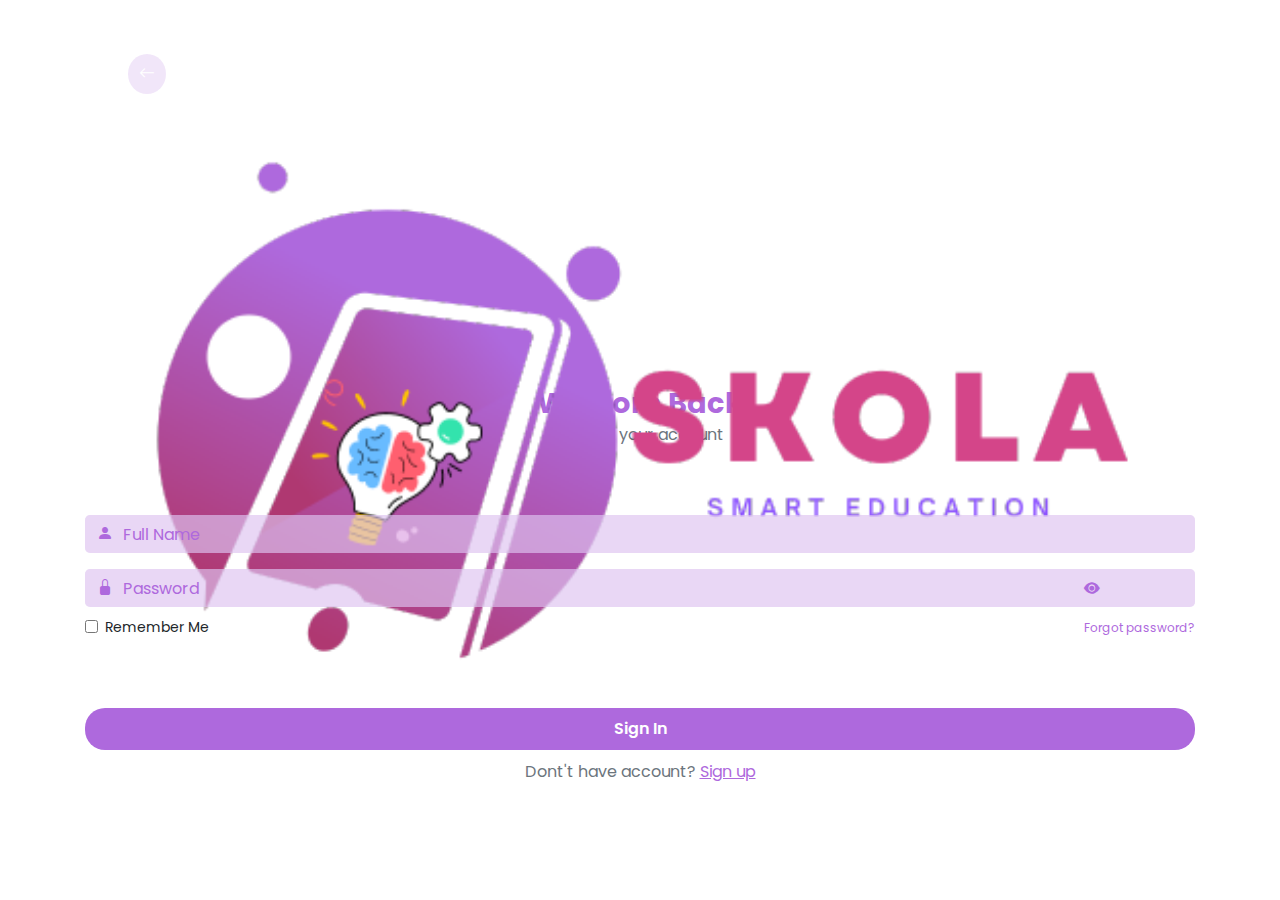
==== school_project/loginOne.html @ 7560820f "Add files via upload" ====
<!DOCTYPE html>
<html lang="en">
<head>
  <meta charset="UTF-8">
  <meta name="viewport" content="width=device-width, initial-scale=1.0">
  <title>school dashboard</title>
  <link href="https://maxcdn.bootstrapcdn.com/bootstrap/4.5.2/css/bootstrap.min.css" rel="stylesheet">
  <link rel="stylesheet" href="https://cdn.jsdelivr.net/npm/bootstrap-icons@1.11.3/font/bootstrap-icons.min.css">
  <script src="https://cdn.jsdelivr.net/particles.js/2.0.0/particles.min.js"></script>
  <!-- google font -->
  <link rel="stylesheet" href="https://fonts.googleapis.com/css2?family=Poppins:wght@400;700&display=swap">


  <link rel="stylesheet" href="css/loginOne.css">
</head>
<body>
    
    <div class="">
        <header class=" position-relative d-flex justify-content-center align-items-center">
            <img src="https://encrypted-tbn0.gstatic.com/images?q=tbn:ANd9GcQtvyQHHF_BSfQR4nwVq5mVfOGevEEZmoqIAt8OyVKp_jjGDoOSpLuvDeEZv3CqUfkuT6I&usqp=CAU" alt="" class="w-100 position-absolute img_bg">
            <a href="#" onclick="history.go(-1);" class="btn backbtn"><i class="bi bi-arrow-left"></i></a>
            <div class="logo_wrapper">
                <img src="images/login/logo1.png" alt="" class="w-100">
            </div>
        </header>
        <div class="container-fluid">
            <div class="container">
            
                <form action="" method="post" class="d-flex justify-content-around flex-column">
                    <div class="welTilte text-center">
                        <h2>Welcom Back</h2>
                        <p class="text-secondary">login to your account</p>
                    </div>
                    <div>
                        <div class="input-group mb-3">
                            <span class="input-group-text"><i class="bi bi-person-fill"></i></span>
                            <input type="text" name="username" class="form-control" placeholder="Full Name" >
                        </div>
                        <div class="input-group mb-2">
                            <span class="input-group-text"><i class="bi bi-lock-fill"></i></span>
                                <input type="password" name="password" class="form-control " placeholder="Password" >
                                <i class="bi bi-eye-fill position-absolute" id="togglePassword"></i>
                        </div>
                        <div class="form-check mb-3 d-flex justify-content-between">
                            <div class="div">
                                <input class="form-check-input" type="checkbox" id="rememberMe">
                                <label class="form-check-label Remember" for="rememberMe">Remember Me</label>
                            </div>
                            <div class="forgot">
                                <a href="">Forgot password?</a>
                            </div>
                        </div>
                    </div>
                    <div class="text-center">
                        <input type="submit" value="Sign In" class="btn w-100">
                        <div class="singUp text-secondary">
                            Dont't have account? <a href="">Sign up</a>
                        </div>
                    </div>
                    
                </form>
            </div>
        </div>
    </div>
    




  <script src="https://kit.fontawesome.com/a076d05399.js"></script>
  <script src="https://code.jquery.com/jquery-3.5.1.slim.min.js"></script>
  <script src="https://cdn.jsdelivr.net/npm/popper.js@1.16.1/dist/umd/popper.min.js"></script>
  <script src="https://maxcdn.bootstrapcdn.com/bootstrap/4.5.2/js/bootstrap.min.js"></script>
  <script src="js/passhide.js"></script>

</body>
</html>
---- school_project/css/loginOne.css ----
:root{
    --primary_Color:#ae69dd;
    /* --primary_Color:rgb(64,116,77); */
    --secondary_Color:#dec4f06c;
    /* --secondary_Color:rgb(218, 229, 221); */
    --white_Color:#fff;

    /*=========================== skola color themes ====================================*/
    --sk-primary:#ae69dd;
    --sk-primary-one:#d44589;
    --sk-secondary:#af4792;
    --sk-secondary-one: #814adc;
    --sk-secondary-two :#ae69dd;

    
   
    
 }


 body {
    font-family: 'Poppins', sans-serif;
}


 /* CSS for forgot password link */
 header{
    min-height: 40vh;
}
header .img_bg{
    width: 100%;
    min-height: 40vh;
    max-height: 40vh;
    border-radius: 0% 0% 60% 0%;
    filter: brightness(0.3);
    z-index: -2;
}
.container form{
    min-height: 50vh;
}

#togglePassword {
    left: 90%;
    top: 20%;
    z-index: 888;
}
.backbtn {
    background-color: var(--secondary_Color);
    padding: 7px 10px;
    border-radius: 50%;
    position: absolute;
    top: 15%;
    left: 10%;
    color: var(--white_Color);

}
.backbtn i{
    color: var(--white_Color);
}
/* Reset input focus styles */
.form-control:focus {
    border-color: var(--secondary_Color); /* Set border color to the default color */
    box-shadow: none; /* Remove any box shadow */
    background-color: var(--secondary_Color);
}


.forgot a {
    color: var(--primary_Color);
    font-size: 12px;
}
.Remember {
font-size:14px ;
}

.welTilte h2 {
    color: var(--primary_Color);
    font-size: 1.8rem;
    font-weight: 700;
    margin-bottom: 2px;
}
.input-group{
    background-color: var(--secondary_Color);
    border-radius: 5px;
}
input[type="text"],input[type="password"], .input-group-text{
background-color: var(--secondary_Color);
border: none;
border-radius: 0;
border-top-right-radius: 5px ;
border-bottom-right-radius: 5px ;
}
.input-group>.custom-select:not(:last-child), .input-group>.form-control:not(:last-child) {
    border-top-right-radius: 5px;
    border-bottom-right-radius: 5px;
}
.input-group-text{
padding: .375rem 0.1rem 0.375rem 0.75rem;
border-top-right-radius: 0 ;
border-bottom-right-radius: 0 ;
border-top-left-radius: 5px ;
border-bottom-left-radius: 5px ;
}

input[type="text"]::placeholder,input[type="password"]::placeholder,i{
    color: var(--primary_Color);
}
/* input[type="text"],input[type="password"],i{
padding: 0px;
} */
/* CSS for signup link color */
.singUp {
    padding-top: 10px;
}
.singUp a {
    color:  var(--primary_Color);
    text-decoration: underline;
}
.form-control {
    padding: .375rem .5rem;
}


/* CSS for submit button background color */
input[type="submit"] {
    background-color: var(--primary_Color);
    color: var(--white_Color);
    border-radius: 20px;
    font-weight: 600;
    padding: 8px;
    transition: all 0.8s linear;
}
input[type="submit"]:hover {
    background-color: var(--secondary_Color);
    color: var(--primary_Color);
}

.logo_wrapper{
    width: 80%;
    height: 150px;
}
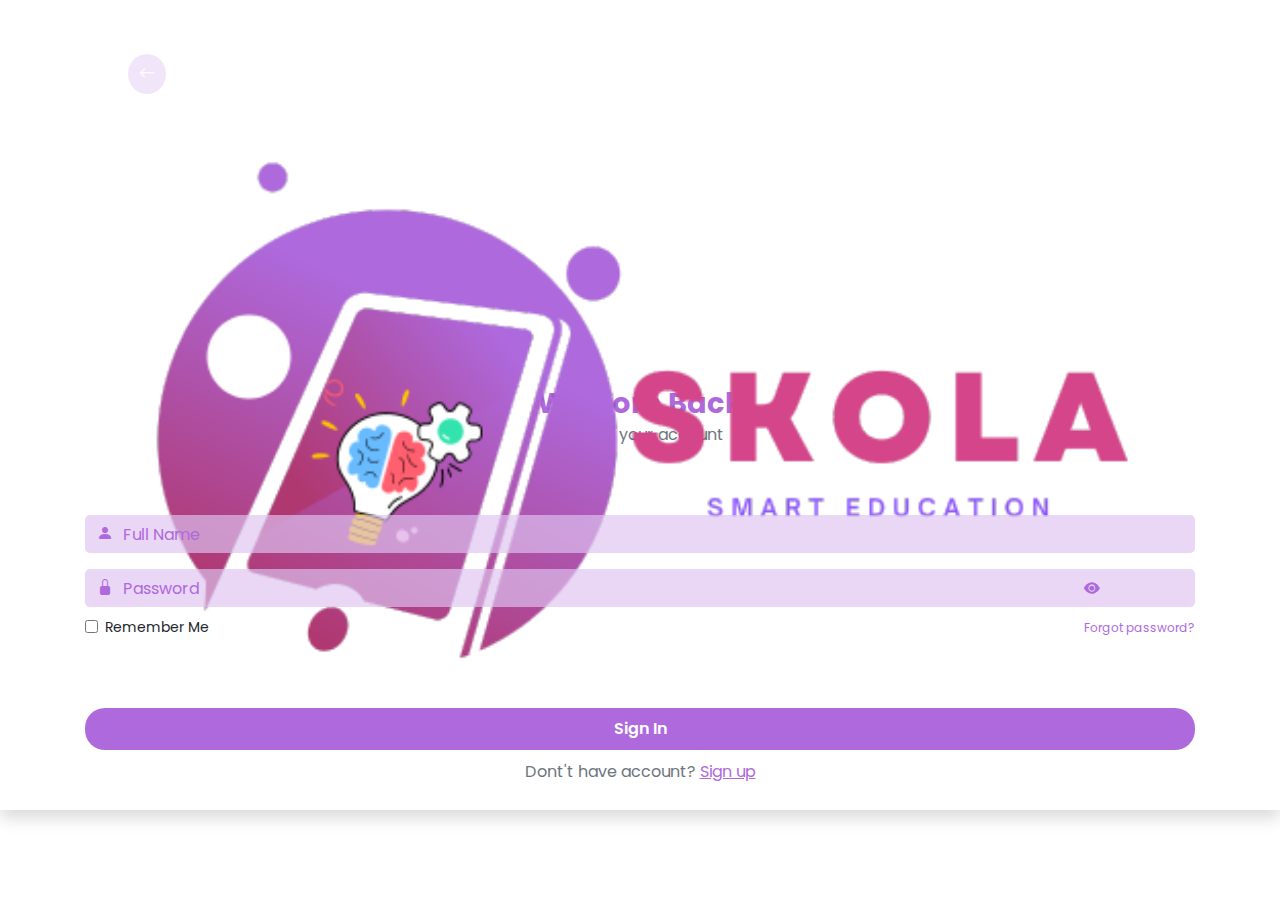
==== commit 5bea5568: "Update loginOne.html" ====
--- a/school_project/loginOne.html
+++ b/school_project/loginOne.html
@@ -15,50 +15,52 @@
 </head>
 <body>
     
-    <div class="">
-        <header class=" position-relative d-flex justify-content-center align-items-center">
-            <img src="https://encrypted-tbn0.gstatic.com/images?q=tbn:ANd9GcQtvyQHHF_BSfQR4nwVq5mVfOGevEEZmoqIAt8OyVKp_jjGDoOSpLuvDeEZv3CqUfkuT6I&usqp=CAU" alt="" class="w-100 position-absolute img_bg">
-            <a href="#" onclick="history.go(-1);" class="btn backbtn"><i class="bi bi-arrow-left"></i></a>
-            <div class="logo_wrapper">
-                <img src="images/login/logo1.png" alt="" class="w-100">
-            </div>
-        </header>
-        <div class="container-fluid">
-            <div class="container">
-            
-                <form action="" method="post" class="d-flex justify-content-around flex-column">
-                    <div class="welTilte text-center">
-                        <h2>Welcom Back</h2>
-                        <p class="text-secondary">login to your account</p>
-                    </div>
-                    <div>
-                        <div class="input-group mb-3">
-                            <span class="input-group-text"><i class="bi bi-person-fill"></i></span>
-                            <input type="text" name="username" class="form-control" placeholder="Full Name" >
+    <div class="main_wrapper ">
+        <div class="inner_wrapper shadow">
+            <header class=" position-relative d-flex justify-content-center align-items-center">
+                <img src="https://encrypted-tbn0.gstatic.com/images?q=tbn:ANd9GcQtvyQHHF_BSfQR4nwVq5mVfOGevEEZmoqIAt8OyVKp_jjGDoOSpLuvDeEZv3CqUfkuT6I&usqp=CAU" alt="" class="w-100 position-absolute img_bg">
+                <a href="#" onclick="history.go(-1);" class="btn backbtn"><i class="bi bi-arrow-left"></i></a>
+                <div class="logo_wrapper">
+                    <img src="images/login/logo1.png" alt="" class="w-100">
+                </div>
+            </header>
+            <div class="container-fluid">
+                <div class="container">
+                
+                    <form action="" method="post" class="d-flex justify-content-around flex-column">
+                        <div class="welTilte text-center">
+                            <h2>Welcom Back</h2>
+                            <p class="text-secondary">login to your account</p>
                         </div>
-                        <div class="input-group mb-2">
-                            <span class="input-group-text"><i class="bi bi-lock-fill"></i></span>
-                                <input type="password" name="password" class="form-control " placeholder="Password" >
-                                <i class="bi bi-eye-fill position-absolute" id="togglePassword"></i>
-                        </div>
-                        <div class="form-check mb-3 d-flex justify-content-between">
-                            <div class="div">
-                                <input class="form-check-input" type="checkbox" id="rememberMe">
-                                <label class="form-check-label Remember" for="rememberMe">Remember Me</label>
+                        <div>
+                            <div class="input-group mb-3">
+                                <span class="input-group-text"><i class="bi bi-person-fill"></i></span>
+                                <input type="text" name="username" class="form-control" placeholder="Full Name" >
                             </div>
-                            <div class="forgot">
-                                <a href="">Forgot password?</a>
+                            <div class="input-group mb-2">
+                                <span class="input-group-text"><i class="bi bi-lock-fill"></i></span>
+                                    <input type="password" name="password" class="form-control " placeholder="Password" >
+                                    <i class="bi bi-eye-fill position-absolute" id="togglePassword"></i>
+                            </div>
+                            <div class="form-check mb-3 d-flex justify-content-between">
+                                <div class="div">
+                                    <input class="form-check-input" type="checkbox" id="rememberMe">
+                                    <label class="form-check-label Remember" for="rememberMe">Remember Me</label>
+                                </div>
+                                <div class="forgot">
+                                    <a href="">Forgot password?</a>
+                                </div>
                             </div>
                         </div>
-                    </div>
-                    <div class="text-center">
-                        <input type="submit" value="Sign In" class="btn w-100">
-                        <div class="singUp text-secondary">
-                            Dont't have account? <a href="">Sign up</a>
+                        <div class="text-center">
+                            <input type="submit" value="Sign In" class="btn w-100">
+                            <div class="singUp text-secondary">
+                                Dont't have account? <a href="">Sign up</a>
+                            </div>
                         </div>
-                    </div>
-                    
-                </form>
+                        
+                    </form>
+                </div>
             </div>
         </div>
     </div>
